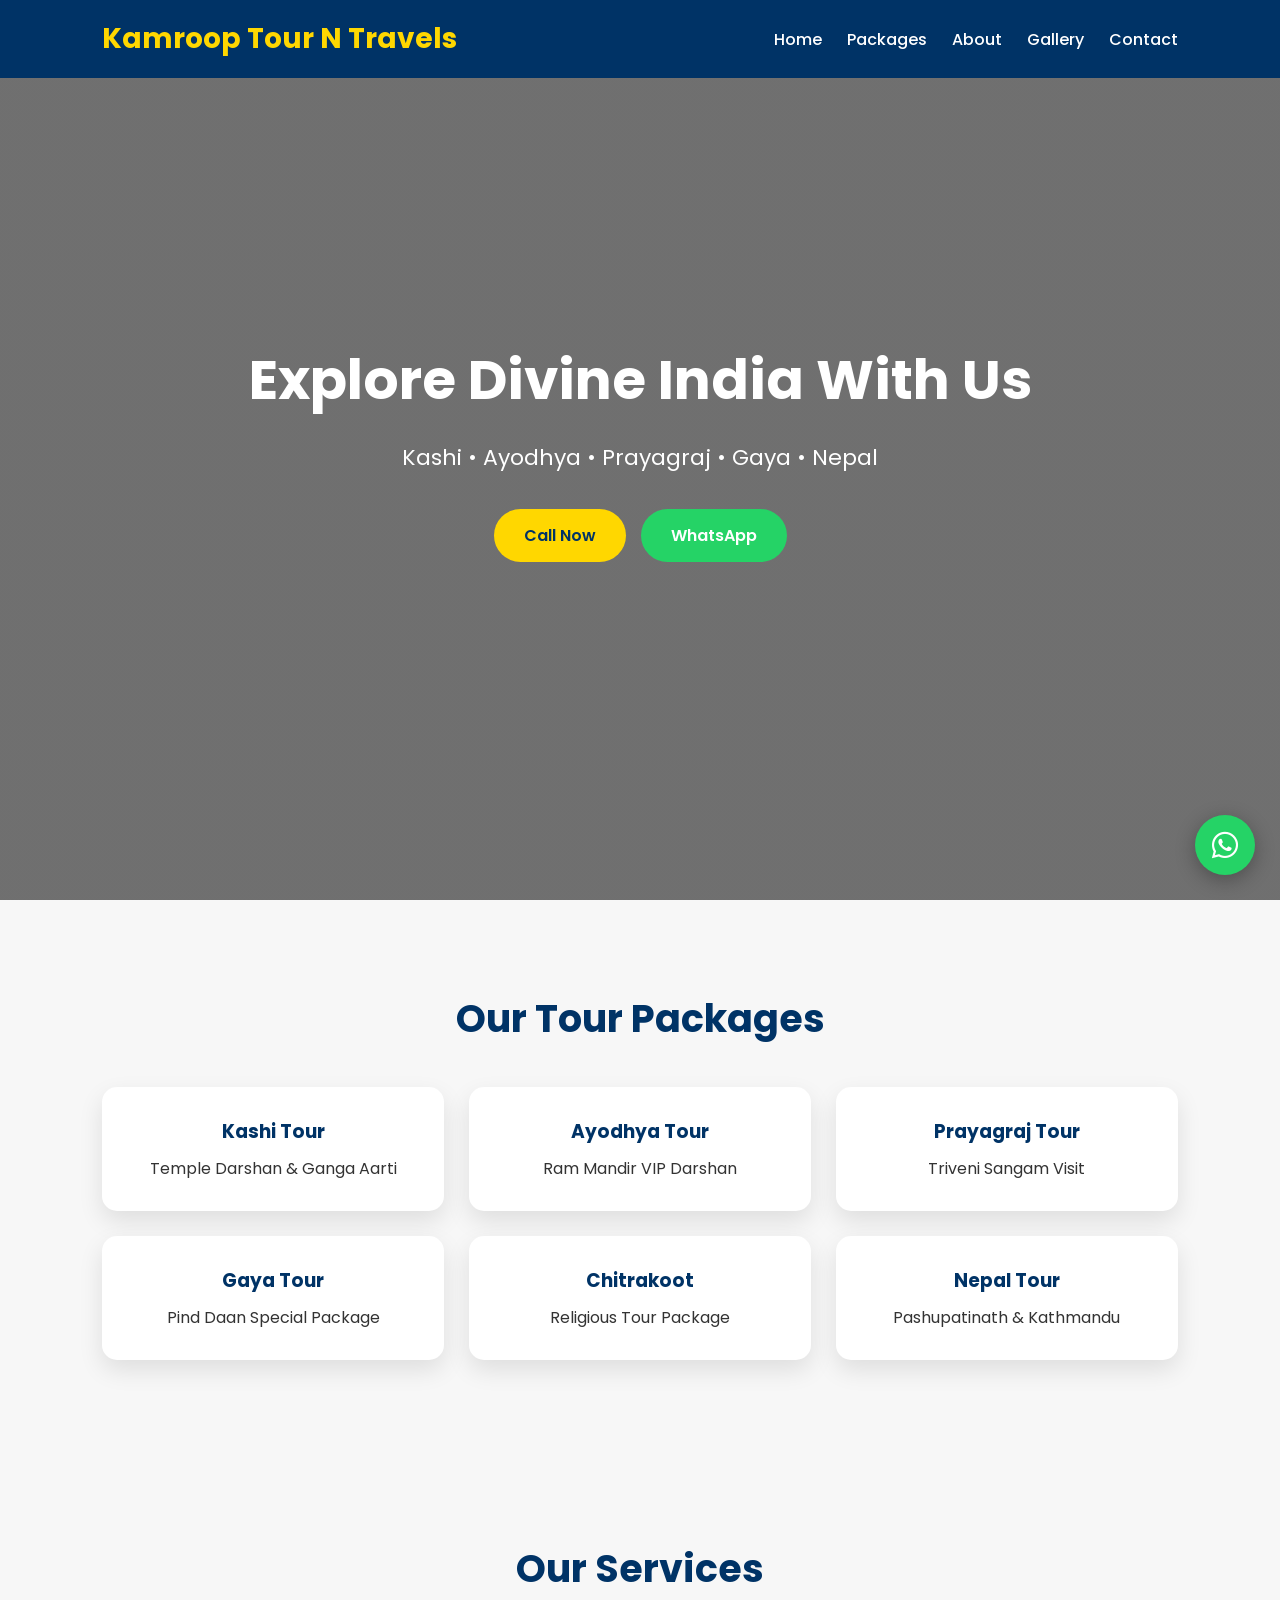
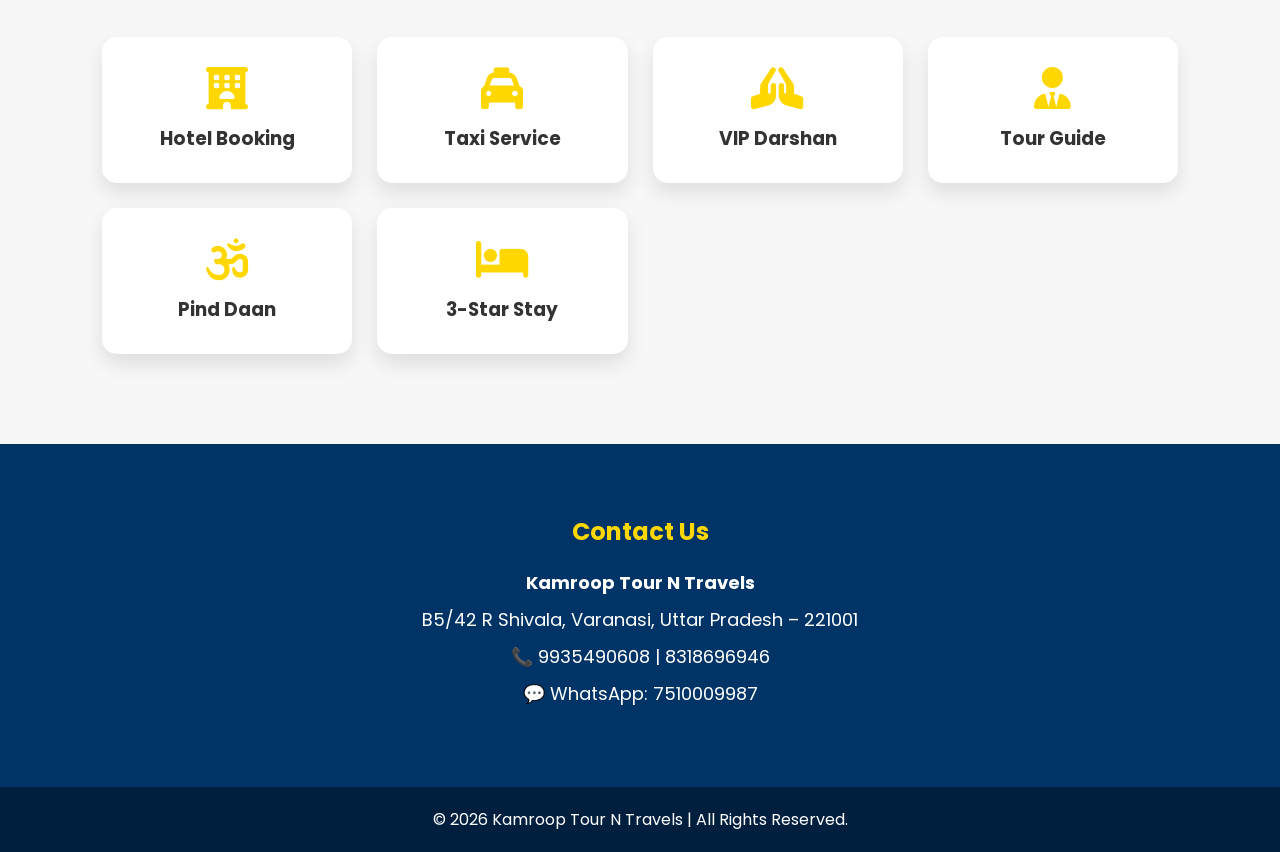
==== index.html @ 8ea92a4d "Add complete website files: HTML pages, CSS styling, and JavaScript functionality" ====
<!DOCTYPE html>
<html lang="en">
<head>
<meta charset="UTF-8">
<meta name="viewport" content="width=device-width, initial-scale=1.0">
<title>Kamroop Tour N Travels</title>

<link rel="stylesheet" href="style.css">

<link rel="preconnect" href="https://fonts.googleapis.com">
<link href="https://fonts.googleapis.com/css2?family=Poppins:wght@300;400;500;600;700&display=swap" rel="stylesheet">

<link rel="stylesheet"
href="https://cdnjs.cloudflare.com/ajax/libs/font-awesome/6.5.1/css/all.min.css">
</head>

<body>

<header>
<nav class="navbar">

<div class="logo">
<h2>Kamroop Tour N Travels</h2>
</div>

<ul class="nav-links">
<li><a href="index.html">Home</a></li>
<li><a href="packages.html">Packages</a></li>
<li><a href="about.html">About</a></li>
<li><a href="gallery.html">Gallery</a></li>
<li><a href="contact.html">Contact</a></li>
</ul>

</nav>
</header>

<section class="hero">

<div class="hero-content">

<h1>Explore Divine India With Us</h1>

<p>
Kashi • Ayodhya • Prayagraj • Gaya • Nepal
</p>

<div class="hero-buttons">

<a href="tel:9935490608" class="btn">
Call Now
</a>

<a href="https://wa.me/917510009987" class="btn whatsapp">
WhatsApp
</a>

</div>

</div>

</section>

<section id="packages" class="section">

<h2>Our Tour Packages</h2>

<div class="cards">

<div class="card">
<h3>Kashi Tour</h3>
<p>Temple Darshan & Ganga Aarti</p>
</div>

<div class="card">
<h3>Ayodhya Tour</h3>
<p>Ram Mandir VIP Darshan</p>
</div>

<div class="card">
<h3>Prayagraj Tour</h3>
<p>Triveni Sangam Visit</p>
</div>

<div class="card">
<h3>Gaya Tour</h3>
<p>Pind Daan Special Package</p>
</div>

<div class="card">
<h3>Chitrakoot</h3>
<p>Religious Tour Package</p>
</div>

<div class="card">
<h3>Nepal Tour</h3>
<p>Pashupatinath & Kathmandu</p>
</div>

</div>

</section>

<section id="services" class="section">

<h2>Our Services</h2>

<div class="service-box">

<div>
<i class="fas fa-hotel"></i>
<h3>Hotel Booking</h3>
</div>

<div>
<i class="fas fa-taxi"></i>
<h3>Taxi Service</h3>
</div>

<div>
<i class="fas fa-praying-hands"></i>
<h3>VIP Darshan</h3>
</div>

<div>
<i class="fas fa-user-tie"></i>
<h3>Tour Guide</h3>
</div>

<div>
<i class="fas fa-om"></i>
<h3>Pind Daan</h3>
</div>

<div>
<i class="fas fa-bed"></i>
<h3>3-Star Stay</h3>
</div>

</div>

</section>

<section class="contact" id="contact">

<h2>Contact Us</h2>

<p><strong>Kamroop Tour N Travels</strong></p>

<p>
B5/42 R Shivala, Varanasi,
Uttar Pradesh – 221001
</p>

<p>
📞 9935490608 | 8318696946
</p>

<p>
💬 WhatsApp: 7510009987
</p>

</section>

<a href="https://wa.me/917510009987"
class="floating-whatsapp">
<i class="fab fa-whatsapp"></i>
</a>

<footer>

<p>
© 2026 Kamroop Tour N Travels.
All Rights Reserved.
</p>

</footer>

<script src="script.js"></script>

</body>
</html>
---- style.css ----
*{
margin:0;
padding:0;
box-sizing:border-box;
font-family:'Poppins',sans-serif;
scroll-behavior:smooth;
}

body{
background:#f7f7f7;
color:#333;
}

/* Navigation */

header{
position:fixed;
width:100%;
top:0;
left:0;
z-index:1000;
background:#003366;
box-shadow:0 2px 10px rgba(0,0,0,.2);
}

.navbar{
display:flex;
justify-content:space-between;
align-items:center;
padding:18px 8%;
}

.logo h2{
color:#FFD700;
font-size:28px;
font-weight:700;
}

.nav-links{
display:flex;
list-style:none;
}

.nav-links li{
margin-left:25px;
}

.nav-links a{
color:white;
text-decoration:none;
font-weight:500;
transition:.3s;
}

.nav-links a:hover{
color:#FFD700;
}

/* Hero */

.hero{
height:100vh;
background:
linear-gradient(rgba(0,0,0,.55),rgba(0,0,0,.55)),
url("https://images.unsplash.com/photo-1516483638261-f4dbaf036963?w=1600")
center/cover;
display:flex;
justify-content:center;
align-items:center;
text-align:center;
padding:20px;
}

.hero-content h1{
font-size:55px;
color:white;
margin-bottom:20px;
}

.hero-content p{
font-size:22px;
color:white;
margin-bottom:35px;
}

.hero-buttons{
display:flex;
justify-content:center;
gap:15px;
flex-wrap:wrap;
}

.btn{
background:#FFD700;
padding:14px 30px;
border-radius:40px;
text-decoration:none;
font-weight:600;
color:#003366;
transition:.3s;
}

.btn:hover{
background:white;
}

.whatsapp{
background:#25D366;
color:white;
}

/* Section */

.section{
padding:90px 8%;
text-align:center;
}

.section h2{
font-size:38px;
color:#003366;
margin-bottom:40px;
}

/* Cards */

.cards{
display:grid;
grid-template-columns:repeat(auto-fit,minmax(260px,1fr));
gap:25px;
}

.card{
background:white;
padding:30px;
border-radius:15px;
box-shadow:0 10px 25px rgba(0,0,0,.1);
transition:.3s;
}

.card:hover{
transform:translateY(-10px);
}

.card h3{
color:#003366;
margin-bottom:10px;
}

/* Services */

.service-box{
display:grid;
grid-template-columns:repeat(auto-fit,minmax(220px,1fr));
gap:25px;
}

.service-box div{
background:white;
padding:30px;
border-radius:15px;
box-shadow:0 10px 20px rgba(0,0,0,.1);
transition:.3s;
}

.service-box div:hover{
background:#003366;
color:white;
}

.service-box i{
font-size:42px;
color:#FFD700;
margin-bottom:15px;
}

/* Contact */

.contact{
background:#003366;
color:white;
padding:70px 20px;
text-align:center;
}

.contact h2{
margin-bottom:20px;
color:#FFD700;
}

.contact p{
margin:10px 0;
font-size:18px;
}

/* Footer */

footer{
background:#001F3F;
color:white;
padding:20px;
text-align:center;
}

/* WhatsApp Button */

.floating-whatsapp{
position:fixed;
bottom:25px;
right:25px;
width:60px;
height:60px;
border-radius:50%;
background:#25D366;
display:flex;
justify-content:center;
align-items:center;
text-decoration:none;
font-size:30px;
color:white;
box-shadow:0 5px 20px rgba(0,0,0,.3);
z-index:999;
transition:.3s;
}

.floating-whatsapp:hover{
transform:scale(1.1);
}

/* Mobile */

@media(max-width:768px){

.navbar{
flex-direction:column;
}

.nav-links{
margin-top:15px;
flex-wrap:wrap;
justify-content:center;
}

.hero-content h1{
font-size:36px;
}

.hero-content p{
font-size:18px;
}

.section h2{
font-size:30px;
}

.btn{
padding:12px 20px;
}

}
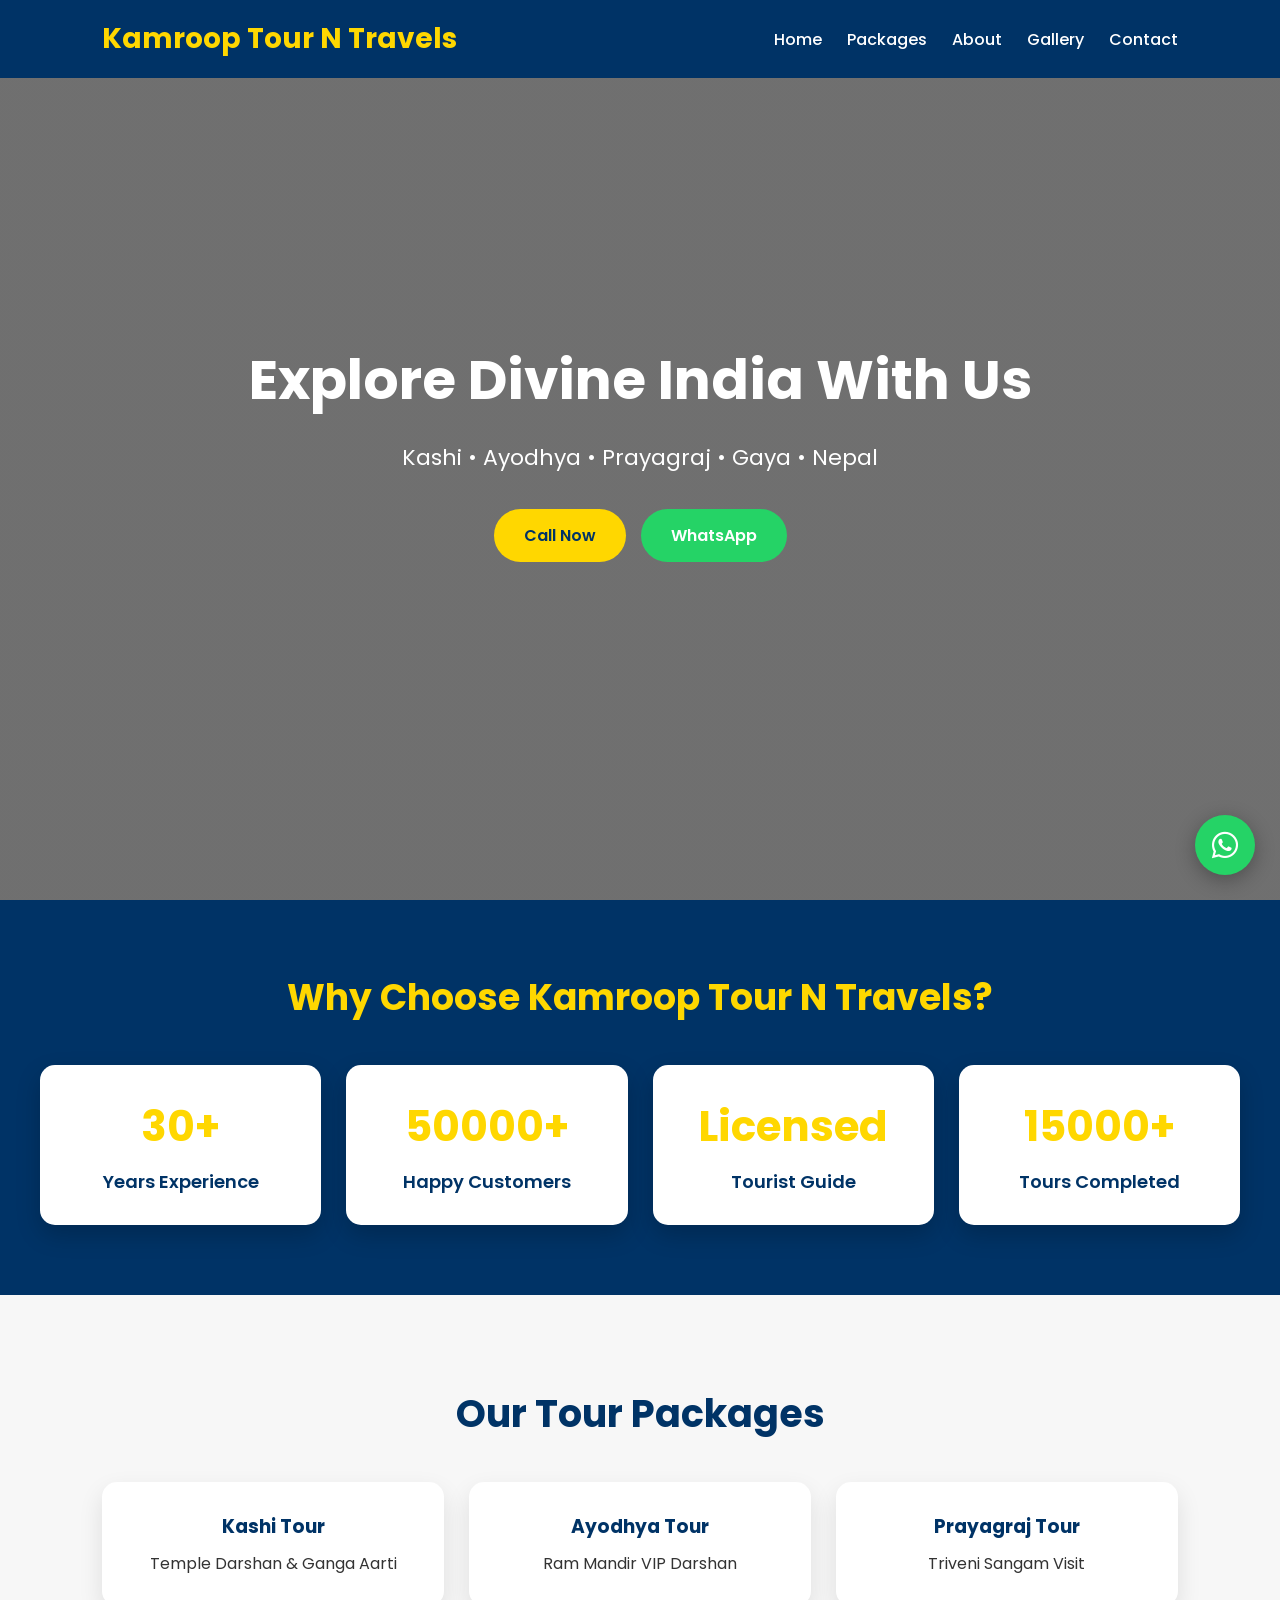
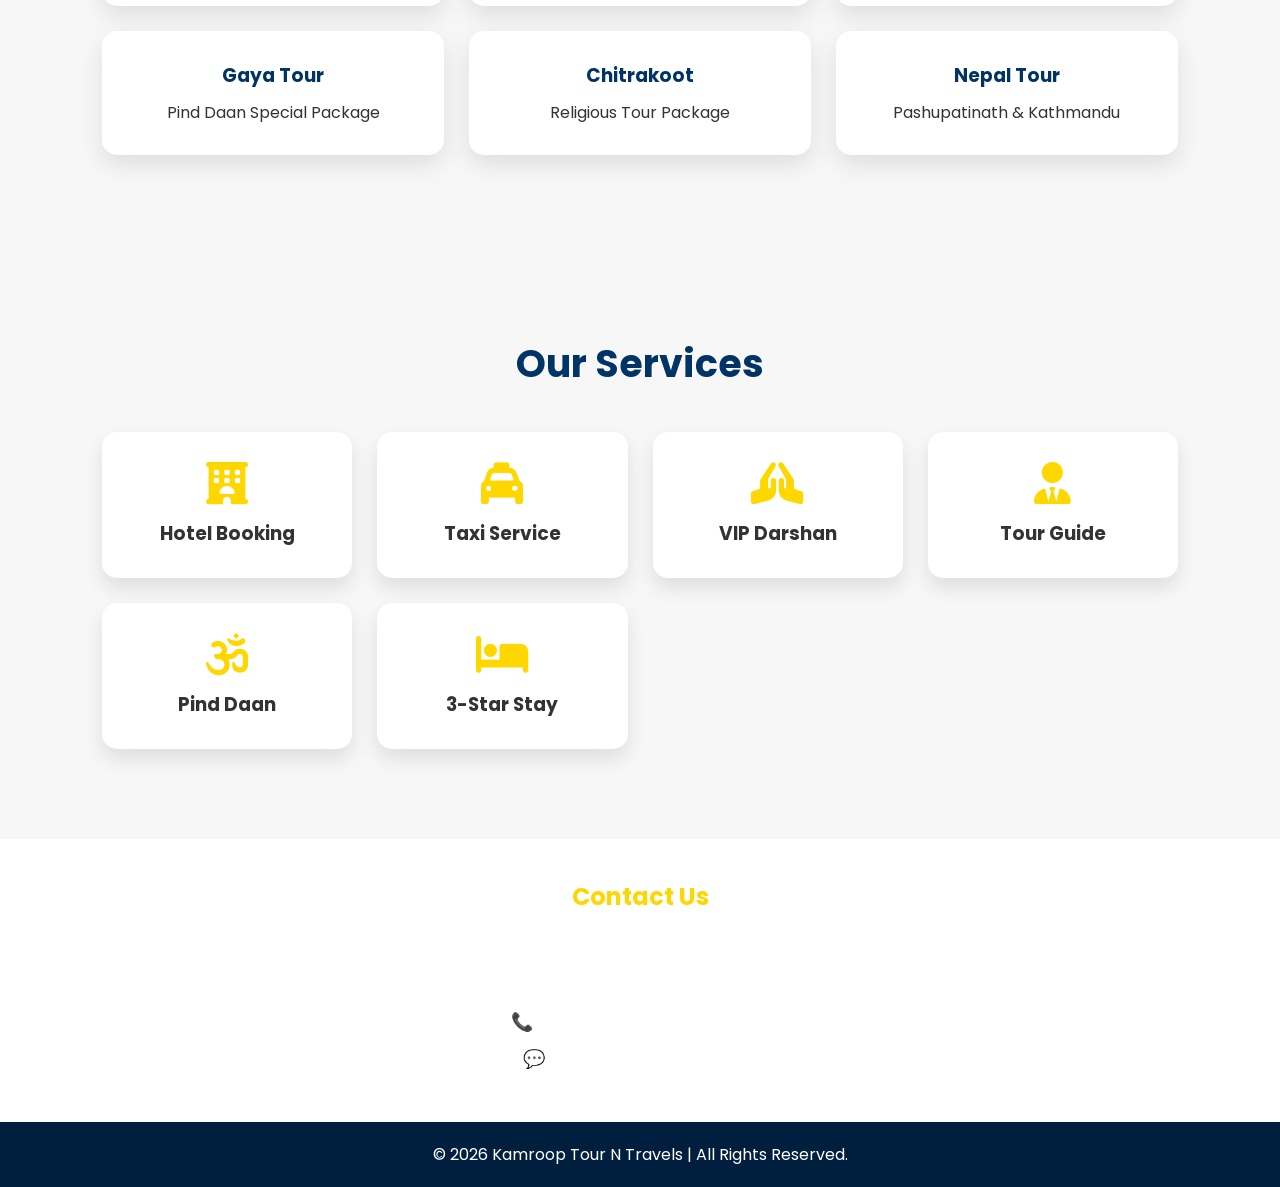
==== commit 36343d15: "Update index.html" ====
--- a/index.html
+++ b/index.html
@@ -60,6 +60,40 @@
 
 </section>
 
+  <!-- Trust Section Start -->
+
+<section class="trust">
+
+<h2>Why Choose Kamroop Tour N Travels?</h2>
+
+<div class="trust-container">
+
+<div class="trust-box">
+<h1>30+</h1>
+<p>Years Experience</p>
+</div>
+
+<div class="trust-box">
+<h1>50000+</h1>
+<p>Happy Customers</p>
+</div>
+
+<div class="trust-box">
+<h1>Licensed</h1>
+<p>Tourist Guide</p>
+</div>
+
+<div class="trust-box">
+<h1>15000+</h1>
+<p>Tours Completed</p>
+</div>
+
+</div>
+
+</section>
+
+<!-- Trust Section End -->
+
 <section id="packages" class="section">
 
 <h2>Our Tour Packages</h2>
@@ -178,4 +212,4 @@
 <script src="script.js"></script>
 
 </body>
-</html>+</html>
--- a/style.css
+++ b/style.css
@@ -257,4 +257,78 @@
 padding:12px 20px;
 }
 
-}+}
+
+.contact{
+background:#ffffff;
+padding:40px;
+text-align:center;
+}
+
+.contact a{
+color:#004aad;
+text-decoration:none;
+font-weight:bold;
+}
+
+.reviews{
+background:#f5f5f5;
+padding:50px;
+text-align:center;
+}
+
+.review{
+background:white;
+margin:20px auto;
+padding:20px;
+max-width:600px;
+border-radius:12px;
+box-shadow:0 5px 15px rgba(0,0,0,.1);
+}
+
+/* Trust Section */
+
+.trust{
+background:#003366;
+padding:70px 20px;
+text-align:center;
+color:#fff;
+}
+
+.trust h2{
+font-size:36px;
+margin-bottom:40px;
+color:#FFD700;
+}
+
+.trust-container{
+display:grid;
+grid-template-columns:repeat(auto-fit,minmax(220px,1fr));
+gap:25px;
+max-width:1200px;
+margin:auto;
+}
+
+.trust-box{
+background:#ffffff;
+color:#003366;
+padding:30px;
+border-radius:15px;
+box-shadow:0 10px 25px rgba(0,0,0,.2);
+transition:.3s;
+}
+
+.trust-box:hover{
+transform:translateY(-10px);
+}
+
+.trust-box h1{
+font-size:42px;
+color:#FFD700;
+margin-bottom:10px;
+}
+
+.trust-box p{
+font-size:18px;
+font-weight:600;
+}
